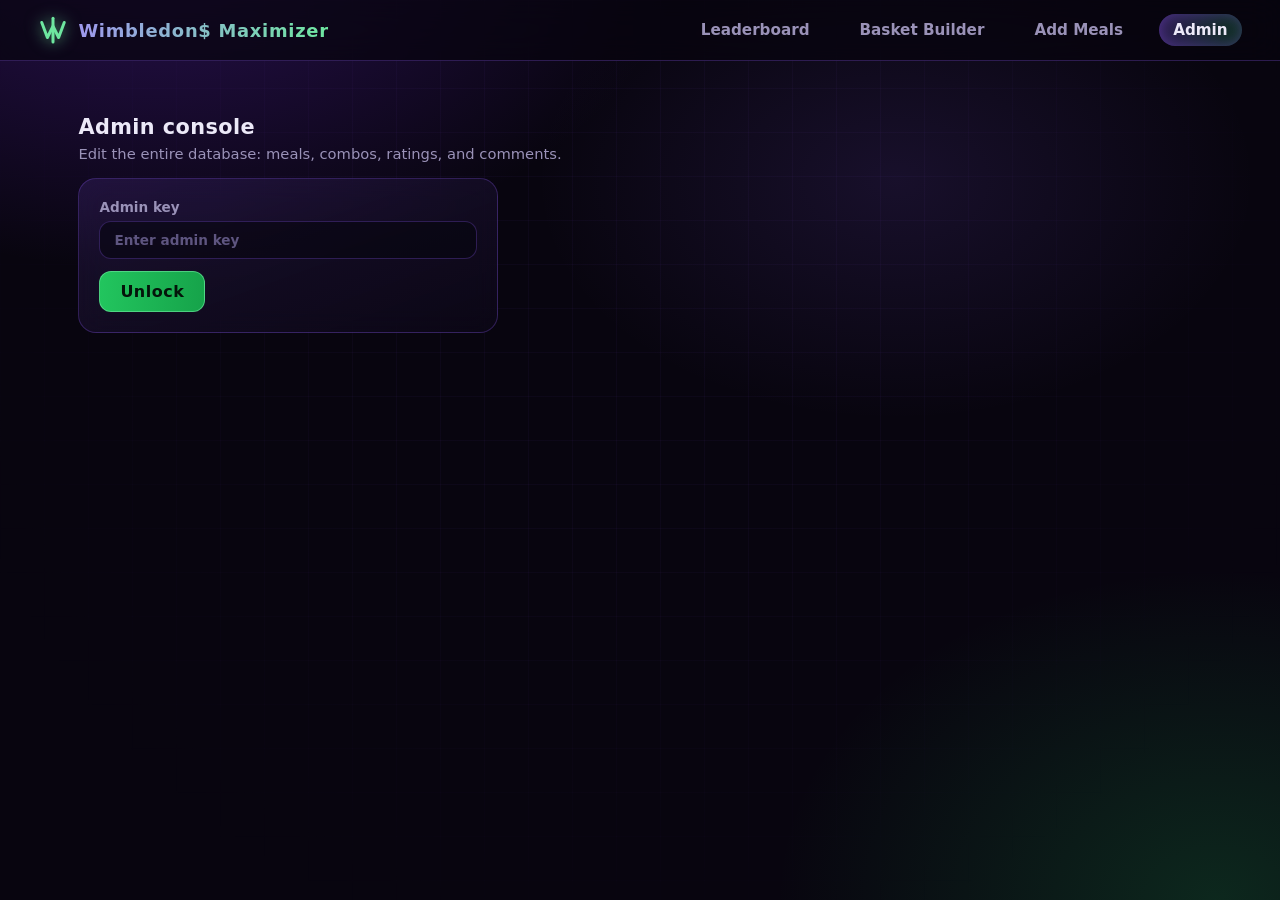
==== static/admin.html @ efd543d8 "feat: v0.1.0 — Wimbledon$ Maximizer initial release Locally hosted FastAPI + SQLite app around the W" ====
<!DOCTYPE html>
<html lang="en">
<head>
  <meta charset="utf-8">
  <meta name="viewport" content="width=device-width, initial-scale=1">
  <title>Wimbledon$ Maximizer — Admin</title>
  <link rel="stylesheet" href="/static/style.css">
</head>
<body>
<main>
  <h2 class="section-title">Admin console</h2>
  <p class="section-sub">Edit the entire database: meals, combos, ratings, and comments.</p>

  <div class="panel" id="login-panel" style="max-width:420px">
    <label class="f">Admin key
      <input type="password" id="admin-key" placeholder="Enter admin key">
    </label>
    <button class="btn btn-green" id="login-btn" style="margin-top:12px">Unlock</button>
  </div>

  <div id="console" style="display:none">
    <div class="tabs">
      <button data-tab="meals" class="active">Meals</button>
      <button data-tab="combos">Combos</button>
      <button data-tab="comments">Comments</button>
    </div>
    <div class="panel table-scroll" id="tab-content"></div>
  </div>
</main>

<script type="module">
import { renderNav, api, esc, fmtW, toast } from "/static/wim.js";
renderNav("/admin");

let KEY = sessionStorage.getItem("wim_admin_key") || "";
let tab = "meals";
const content = document.getElementById("tab-content");

async function unlock(key) {
  await api("GET", "/api/admin/verify", undefined, key);
  KEY = key;
  sessionStorage.setItem("wim_admin_key", key);
  document.getElementById("login-panel").style.display = "none";
  document.getElementById("console").style.display = "block";
  loadTab();
}

document.getElementById("login-btn").onclick = async () => {
  try { await unlock(document.getElementById("admin-key").value); }
  catch { toast("Invalid admin key", true); }
};
document.getElementById("admin-key").addEventListener("keydown", e => {
  if (e.key === "Enter") document.getElementById("login-btn").click();
});

document.querySelector(".tabs").addEventListener("click", e => {
  const btn = e.target.closest("button[data-tab]");
  if (!btn) return;
  tab = btn.dataset.tab;
  document.querySelectorAll(".tabs button").forEach(b => b.classList.toggle("active", b === btn));
  loadTab();
});

async function loadTab() {
  if (tab === "meals") {
    const meals = await api("GET", "/api/meals");
    content.innerHTML = `<table class="admin">
      <tr><th>ID</th><th>Emoji</th><th>Name</th><th>Price (Wimbledons)</th><th>Added by</th><th></th></tr>
      ${meals.map(m => `<tr data-id="${m.id}">
        <td>${m.id}</td>
        <td class="narrow"><input value="${esc(m.emoji)}" data-f="emoji" style="font-size:1.2rem"></td>
        <td><input value="${esc(m.name)}" data-f="name"></td>
        <td class="narrow"><input type="number" step="0.5" value="${fmtW(m.price_cents)}" data-f="price"></td>
        <td>${esc(m.created_by || "")}</td>
        <td style="white-space:nowrap">
          <button class="btn btn-sm" data-act="save-meal">Save</button>
          <button class="btn btn-sm btn-danger" data-act="del-meal">Delete</button>
        </td></tr>`).join("")}
    </table>`;
  } else if (tab === "combos") {
    const combos = await api("GET", "/api/combos");
    content.innerHTML = `<table class="admin">
      <tr><th>ID</th><th>Name</th><th>Author</th><th>Items</th><th>Rating</th><th></th></tr>
      ${combos.map(c => `<tr data-id="${c.id}">
        <td>${c.id}</td>
        <td><input value="${esc(c.name)}" data-f="name"></td>
        <td><input value="${esc(c.author)}" data-f="author"></td>
        <td>${c.items.map(i => `${esc(i.emoji)}${i.qty > 1 ? "&times;" + i.qty : ""}`).join(" ")}</td>
        <td>${c.rating_avg ? c.rating_avg.toFixed(1) : "–"} (${c.rating_count})</td>
        <td style="white-space:nowrap">
          <button class="btn btn-sm" data-act="save-combo">Save</button>
          <button class="btn btn-sm" data-act="clear-ratings">Reset ratings</button>
          <button class="btn btn-sm btn-danger" data-act="del-combo">Delete</button>
        </td></tr>`).join("")}
    </table>`;
  } else {
    const comments = await api("GET", "/api/admin/comments", undefined, KEY);
    content.innerHTML = comments.length ? `<table class="admin">
      <tr><th>ID</th><th>Combo</th><th>Author</th><th>Text</th><th>When</th><th></th></tr>
      ${comments.map(c => `<tr data-id="${c.id}">
        <td>${c.id}</td><td>${esc(c.combo_name)}</td><td>${esc(c.author)}</td>
        <td>${esc(c.text)}</td><td>${esc(c.created_at)}</td>
        <td><button class="btn btn-sm btn-danger" data-act="del-comment">Delete</button></td>
      </tr>`).join("")}
    </table>` : `<span class="empty-hint">No comments in the database.</span>`;
  }
}

content.addEventListener("click", async e => {
  const btn = e.target.closest("button[data-act]");
  if (!btn) return;
  const row = btn.closest("tr");
  const id = Number(row.dataset.id);
  const val = f => row.querySelector(`[data-f="${f}"]`).value;
  try {
    switch (btn.dataset.act) {
      case "save-meal":
        await api("PUT", `/api/admin/meals/${id}`,
          { name: val("name"), emoji: val("emoji"), price: Number(val("price")) }, KEY);
        toast("Meal saved"); break;
      case "del-meal":
        if (!confirm("Delete this meal? Existing combos keep their snapshot of it.")) return;
        await api("DELETE", `/api/admin/meals/${id}`, undefined, KEY);
        toast("Meal deleted"); loadTab(); break;
      case "save-combo":
        await api("PUT", `/api/admin/combos/${id}`,
          { name: val("name"), author: val("author") }, KEY);
        toast("Combo saved"); break;
      case "clear-ratings":
        if (!confirm("Reset all ratings for this combo?")) return;
        await api("DELETE", `/api/admin/ratings/${id}`, undefined, KEY);
        toast("Ratings reset"); loadTab(); break;
      case "del-combo":
        if (!confirm("Delete this combo with its ratings and comments?")) return;
        await api("DELETE", `/api/admin/combos/${id}`, undefined, KEY);
        toast("Combo deleted"); loadTab(); break;
      case "del-comment":
        await api("DELETE", `/api/admin/comments/${id}`, undefined, KEY);
        toast("Comment deleted"); loadTab(); break;
    }
  } catch (err) { toast(err.message, true); }
});

if (KEY) unlock(KEY).catch(() => { KEY = ""; sessionStorage.removeItem("wim_admin_key"); });
</script>
</body>
</html>
---- static/style.css ----
/* Wimbledon$ Maximizer — design tokens + components (purple/green futuristic) */

:root {
  --bg: #08050f;
  --bg-2: #0d0819;
  --purple: #8b5cf6;
  --purple-bright: #a78bfa;
  --purple-deep: #6d28d9;
  --green: #22c55e;
  --green-neon: #6ee7a0;
  --red: #f87171;
  --text: #ece9f8;
  --muted: #9a92b8;
  --glass: rgba(139, 92, 246, 0.07);
  --glass-border: rgba(139, 92, 246, 0.28);
  --glass-strong: rgba(139, 92, 246, 0.14);
  --radius: 18px;
  --font: "Segoe UI", system-ui, -apple-system, sans-serif;
}

* { box-sizing: border-box; }

html, body { margin: 0; min-height: 100vh; }

body {
  font-family: var(--font);
  color: var(--text);
  background:
    radial-gradient(900px 600px at 12% -10%, rgba(109, 40, 217, 0.35), transparent 60%),
    radial-gradient(800px 600px at 95% 100%, rgba(34, 197, 94, 0.18), transparent 55%),
    radial-gradient(600px 400px at 70% 20%, rgba(139, 92, 246, 0.12), transparent 60%),
    var(--bg);
  background-attachment: fixed;
}

/* faint grid overlay */
body::before {
  content: "";
  position: fixed;
  inset: 0;
  pointer-events: none;
  background:
    linear-gradient(rgba(139, 92, 246, 0.045) 1px, transparent 1px),
    linear-gradient(90deg, rgba(139, 92, 246, 0.045) 1px, transparent 1px);
  background-size: 44px 44px;
  mask-image: radial-gradient(ellipse at 50% 30%, black 30%, transparent 80%);
  -webkit-mask-image: radial-gradient(ellipse at 50% 30%, black 30%, transparent 80%);
}

main { max-width: 1200px; margin: 0 auto; padding: 24px clamp(14px, 3vw, 40px) 80px; position: relative; }

/* ---------- nav ---------- */

nav.wim-nav {
  position: sticky; top: 0; z-index: 50;
  display: flex; align-items: center; gap: 22px;
  padding: 14px clamp(14px, 3vw, 40px);
  background: rgba(8, 5, 15, 0.72);
  backdrop-filter: blur(16px);
  -webkit-backdrop-filter: blur(16px);
  border-bottom: 1px solid var(--glass-border);
}

.logo {
  display: flex; align-items: center; gap: 10px;
  font-weight: 800; font-size: 1.12rem; letter-spacing: 0.04em;
  text-decoration: none;
  background: linear-gradient(92deg, var(--purple-bright), var(--green-neon));
  -webkit-background-clip: text; background-clip: text; color: transparent;
  white-space: nowrap;
}

.logo .wim-glyph { width: 30px; height: 30px; color: var(--green-neon); filter: drop-shadow(0 0 8px rgba(110, 231, 160, 0.7)); }

nav.wim-nav a.navlink {
  color: var(--muted); text-decoration: none; font-weight: 600; font-size: 0.95rem;
  padding: 7px 14px; border-radius: 999px; transition: all 0.18s;
}
nav.wim-nav a.navlink:hover { color: var(--text); background: var(--glass-strong); }
nav.wim-nav a.navlink.active {
  color: var(--text);
  background: linear-gradient(92deg, rgba(139, 92, 246, 0.3), rgba(34, 197, 94, 0.22));
  box-shadow: 0 0 14px rgba(139, 92, 246, 0.35) inset;
}
nav.wim-nav .spacer { flex: 1; }

/* ---------- currency glyph ---------- */

.wim { display: inline-flex; align-items: center; gap: 3px; font-variant-numeric: tabular-nums; font-weight: 700; }
.wim .wim-glyph { width: 0.95em; height: 0.95em; }

/* ---------- hero ---------- */

.hero { text-align: center; padding: 44px 0 30px; }
.hero h1 {
  margin: 0 0 10px; font-size: clamp(2rem, 5vw, 3.4rem); letter-spacing: 0.02em;
  background: linear-gradient(94deg, #c4b5fd 10%, var(--purple-bright) 40%, var(--green-neon) 90%);
  -webkit-background-clip: text; background-clip: text; color: transparent;
  filter: drop-shadow(0 0 24px rgba(139, 92, 246, 0.4));
}
.hero p { color: var(--muted); font-size: 1.08rem; margin: 0 auto; max-width: 640px; }
.hero .wim-glyph { width: 1em; height: 1em; vertical-align: -0.12em; color: var(--green-neon); }

/* ---------- cards ---------- */

.combo-grid {
  display: grid; grid-template-columns: repeat(auto-fill, minmax(310px, 1fr));
  gap: 26px; margin-top: 26px;
}

.card {
  background: linear-gradient(160deg, var(--glass-strong), rgba(13, 8, 25, 0.6));
  border: 1px solid var(--glass-border);
  border-radius: var(--radius);
  padding: 20px 20px 16px;
  backdrop-filter: blur(14px);
  -webkit-backdrop-filter: blur(14px);
  box-shadow: 0 12px 40px rgba(0, 0, 0, 0.45), 0 0 0 1px rgba(255, 255, 255, 0.02) inset;
  animation: floaty 6s ease-in-out infinite;
  transition: border-color 0.2s, box-shadow 0.2s;
}
.card:hover {
  border-color: rgba(110, 231, 160, 0.5);
  box-shadow: 0 16px 48px rgba(0, 0, 0, 0.5), 0 0 26px rgba(110, 231, 160, 0.12);
  animation-play-state: paused;
}

@keyframes floaty {
  0%, 100% { transform: translateY(0) rotate(-0.3deg); }
  50%      { transform: translateY(-10px) rotate(0.3deg); }
}

.card h3 { margin: 0; font-size: 1.18rem; letter-spacing: 0.01em; }
.card .byline { color: var(--muted); font-size: 0.85rem; margin: 3px 0 12px; }

.card .items { display: flex; flex-direction: column; gap: 6px; margin-bottom: 12px; }
.card .item-row { display: flex; align-items: center; gap: 8px; font-size: 0.95rem; }
.card .item-row .emoji { font-size: 1.25rem; }
.card .item-row .iname { flex: 1; }
.card .item-row .iprice { color: var(--muted); font-size: 0.85rem; }

.badge-total {
  display: inline-flex; align-items: center; gap: 5px;
  padding: 5px 13px; border-radius: 999px; font-weight: 800; font-size: 0.95rem;
  background: linear-gradient(92deg, rgba(34, 197, 94, 0.25), rgba(110, 231, 160, 0.12));
  border: 1px solid rgba(110, 231, 160, 0.45);
  color: var(--green-neon);
  box-shadow: 0 0 14px rgba(34, 197, 94, 0.25);
}

.card-foot { display: flex; align-items: center; justify-content: space-between; gap: 10px; border-top: 1px solid rgba(139, 92, 246, 0.15); padding-top: 12px; margin-top: 4px; }

/* ---------- stars ---------- */

.stars { display: inline-flex; gap: 2px; cursor: pointer; user-select: none; }
.stars span { font-size: 1.15rem; color: #3f3658; transition: color 0.12s, transform 0.12s; }
.stars span.on { color: var(--green-neon); text-shadow: 0 0 10px rgba(110, 231, 160, 0.7); }
.stars:not(.locked) span:hover { transform: scale(1.25); }
.stars.locked { cursor: default; }
.rating-meta { color: var(--muted); font-size: 0.8rem; margin-left: 6px; }

/* ---------- buttons / inputs ---------- */

.btn {
  font: inherit; font-weight: 700; letter-spacing: 0.03em;
  color: var(--text); background: var(--glass-strong);
  border: 1px solid var(--glass-border); border-radius: 12px;
  padding: 10px 20px; cursor: pointer; transition: all 0.18s;
}
.btn:hover { background: rgba(139, 92, 246, 0.28); box-shadow: 0 0 16px rgba(139, 92, 246, 0.35); }
.btn:disabled { opacity: 0.4; cursor: not-allowed; box-shadow: none; }

.btn-green {
  background: linear-gradient(92deg, var(--green), #16a34a);
  border-color: rgba(110, 231, 160, 0.6); color: #04140a;
}
.btn-green:hover:not(:disabled) { box-shadow: 0 0 22px rgba(34, 197, 94, 0.5); background: linear-gradient(92deg, var(--green-neon), var(--green)); }

.btn-danger { border-color: rgba(248, 113, 113, 0.5); color: var(--red); background: rgba(248, 113, 113, 0.08); }
.btn-danger:hover { background: rgba(248, 113, 113, 0.2); box-shadow: 0 0 14px rgba(248, 113, 113, 0.3); }

.btn-sm { padding: 5px 12px; font-size: 0.82rem; border-radius: 9px; }

input, textarea, select {
  font: inherit; color: var(--text);
  background: rgba(8, 5, 15, 0.6);
  border: 1px solid var(--glass-border); border-radius: 12px;
  padding: 10px 14px; outline: none; transition: border-color 0.18s, box-shadow 0.18s;
}
input:focus, textarea:focus { border-color: var(--green-neon); box-shadow: 0 0 12px rgba(110, 231, 160, 0.25); }
input::placeholder, textarea::placeholder { color: #5e5580; }

label.f { display: flex; flex-direction: column; gap: 6px; font-size: 0.85rem; color: var(--muted); font-weight: 600; }

/* ---------- comments ---------- */

.comments { border-top: 1px dashed rgba(139, 92, 246, 0.25); margin-top: 12px; padding-top: 12px; display: none; }
.comments.open { display: block; }
.comment { padding: 8px 12px; border-radius: 10px; background: rgba(8, 5, 15, 0.5); margin-bottom: 8px; font-size: 0.9rem; }
.comment .cauthor { color: var(--purple-bright); font-weight: 700; margin-right: 6px; }
.comment-form { display: flex; gap: 8px; margin-top: 10px; }
.comment-form input { flex: 1; padding: 8px 12px; }

/* ---------- builder arena ---------- */

.arena {
  position: relative; height: 560px; border-radius: 24px; overflow: hidden;
  background: linear-gradient(160deg, rgba(13, 8, 25, 0.7), rgba(8, 5, 15, 0.5));
  border: 1px solid var(--glass-border);
  touch-action: none;
}

.basket {
  position: absolute; left: 50%; top: 50%; transform: translate(-50%, -50%);
  width: 190px; height: 190px; border-radius: 50%;
  display: flex; flex-direction: column; align-items: center; justify-content: center;
  font-size: 4rem; user-select: none;
  background: radial-gradient(circle, rgba(139, 92, 246, 0.18), rgba(34, 197, 94, 0.07) 70%, transparent);
  border: 2px dashed rgba(139, 92, 246, 0.55);
  transition: border-color 0.2s, box-shadow 0.2s, background 0.2s;
}
.basket .hint { font-size: 0.72rem; color: var(--muted); letter-spacing: 0.08em; text-transform: uppercase; }
.basket.hot {
  border-color: var(--green-neon);
  box-shadow: 0 0 40px rgba(110, 231, 160, 0.45);
  background: radial-gradient(circle, rgba(34, 197, 94, 0.28), rgba(34, 197, 94, 0.08) 70%, transparent);
}
.basket.pop { animation: pop 0.35s ease; }
@keyframes pop { 0% { transform: translate(-50%, -50%) scale(1); } 40% { transform: translate(-50%, -50%) scale(1.14); } 100% { transform: translate(-50%, -50%) scale(1); } }

.float-chip {
  position: absolute; display: flex; flex-direction: column; align-items: center; gap: 2px;
  padding: 10px 14px; border-radius: 16px; cursor: grab; user-select: none;
  background: linear-gradient(160deg, var(--glass-strong), rgba(13, 8, 25, 0.75));
  border: 1px solid var(--glass-border);
  backdrop-filter: blur(8px); -webkit-backdrop-filter: blur(8px);
  animation: floaty 5s ease-in-out infinite;
  transition: box-shadow 0.15s, border-color 0.15s;
  z-index: 2; touch-action: none;
}
.float-chip:hover { border-color: var(--green-neon); box-shadow: 0 0 18px rgba(110, 231, 160, 0.3); z-index: 5; }
.float-chip.dragging { cursor: grabbing; animation: none; z-index: 20; box-shadow: 0 14px 34px rgba(0, 0, 0, 0.6), 0 0 22px rgba(139, 92, 246, 0.45); }
.float-chip .emoji { font-size: 1.9rem; pointer-events: none; }
.float-chip .cname { font-size: 0.72rem; font-weight: 700; pointer-events: none; white-space: nowrap; }
.float-chip .cprice { font-size: 0.7rem; color: var(--green-neon); pointer-events: none; }

/* ---------- basket panel / meter ---------- */

.panel {
  background: linear-gradient(160deg, var(--glass-strong), rgba(13, 8, 25, 0.6));
  border: 1px solid var(--glass-border); border-radius: var(--radius);
  padding: 20px; backdrop-filter: blur(14px); -webkit-backdrop-filter: blur(14px);
}

.meter-wrap { margin: 14px 0; }
.meter { height: 14px; border-radius: 999px; background: rgba(8, 5, 15, 0.7); border: 1px solid var(--glass-border); overflow: hidden; }
.meter .fill { height: 100%; width: 0%; border-radius: 999px; transition: width 0.25s, background 0.25s; background: linear-gradient(90deg, var(--purple-deep), var(--purple)); }
.meter.exact .fill { background: linear-gradient(90deg, var(--green), var(--green-neon)); box-shadow: 0 0 16px rgba(110, 231, 160, 0.6); }
.meter.over .fill { background: linear-gradient(90deg, #dc2626, var(--red)); }
.meter-label { display: flex; justify-content: space-between; font-size: 0.85rem; color: var(--muted); margin-top: 6px; font-weight: 600; }
.meter-label .total-now { font-size: 1.05rem; }
.meter-label .exact-txt { color: var(--green-neon); text-shadow: 0 0 10px rgba(110, 231, 160, 0.6); }
.meter-label .over-txt { color: var(--red); }

.basket-list { display: flex; flex-direction: column; gap: 8px; margin: 12px 0; min-height: 40px; }
.basket-row { display: flex; align-items: center; gap: 10px; padding: 8px 12px; border-radius: 12px; background: rgba(8, 5, 15, 0.5); border: 1px solid rgba(139, 92, 246, 0.15); }
.basket-row .emoji { font-size: 1.4rem; }
.basket-row .bname { flex: 1; font-size: 0.92rem; font-weight: 600; }
.basket-row .qty-controls { display: flex; align-items: center; gap: 7px; }
.basket-row button.qbtn {
  width: 24px; height: 24px; border-radius: 8px; border: 1px solid var(--glass-border);
  background: var(--glass-strong); color: var(--text); cursor: pointer; font-weight: 800; line-height: 1;
}
.basket-row button.qbtn:hover { border-color: var(--green-neon); }
.empty-hint { color: var(--muted); font-size: 0.9rem; font-style: italic; }

/* ---------- meals page ---------- */

.emoji-grid { display: grid; grid-template-columns: repeat(auto-fill, minmax(46px, 1fr)); gap: 6px; margin-top: 8px; }
.emoji-grid button {
  font-size: 1.5rem; padding: 7px 0; border-radius: 12px; cursor: pointer;
  background: rgba(8, 5, 15, 0.5); border: 1px solid transparent; transition: all 0.12s;
}
.emoji-grid button:hover { border-color: var(--glass-border); transform: scale(1.12); }
.emoji-grid button.sel { border-color: var(--green-neon); background: rgba(34, 197, 94, 0.15); box-shadow: 0 0 12px rgba(110, 231, 160, 0.3); }

.meal-chips { display: flex; flex-wrap: wrap; gap: 10px; margin-top: 16px; }
.meal-chip {
  display: inline-flex; align-items: center; gap: 8px; padding: 8px 14px;
  border-radius: 999px; background: var(--glass); border: 1px solid var(--glass-border); font-size: 0.92rem;
}
.meal-chip .emoji { font-size: 1.2rem; }
.meal-chip .price { color: var(--green-neon); font-weight: 700; }

/* ---------- admin ---------- */

table.admin { width: 100%; border-collapse: collapse; font-size: 0.9rem; }
table.admin th { text-align: left; color: var(--muted); font-size: 0.78rem; text-transform: uppercase; letter-spacing: 0.07em; padding: 8px 10px; border-bottom: 1px solid var(--glass-border); }
table.admin td { padding: 8px 10px; border-bottom: 1px solid rgba(139, 92, 246, 0.12); vertical-align: middle; }
table.admin input { padding: 6px 10px; border-radius: 9px; width: 100%; }
table.admin td.narrow input { width: 72px; }
.table-scroll { overflow-x: auto; }

.tabs { display: flex; gap: 8px; margin: 18px 0; }
.tabs button {
  font: inherit; font-weight: 700; padding: 8px 18px; border-radius: 999px; cursor: pointer;
  background: transparent; border: 1px solid var(--glass-border); color: var(--muted);
}
.tabs button.active { color: var(--text); background: linear-gradient(92deg, rgba(139, 92, 246, 0.3), rgba(34, 197, 94, 0.22)); }

/* ---------- misc ---------- */

.toast {
  position: fixed; bottom: 26px; left: 50%; transform: translateX(-50%) translateY(20px);
  padding: 12px 24px; border-radius: 14px; font-weight: 700; z-index: 100;
  background: linear-gradient(92deg, rgba(34, 197, 94, 0.9), rgba(22, 163, 74, 0.9));
  color: #04140a; box-shadow: 0 10px 40px rgba(0, 0, 0, 0.5);
  opacity: 0; pointer-events: none; transition: opacity 0.25s, transform 0.25s;
}
.toast.show { opacity: 1; transform: translateX(-50%) translateY(0); }
.toast.err { background: linear-gradient(92deg, rgba(220, 38, 38, 0.92), rgba(248, 113, 113, 0.92)); color: #fff; }

.section-title { font-size: 1.3rem; margin: 30px 0 6px; letter-spacing: 0.02em; }
.section-sub { color: var(--muted); margin: 0 0 16px; font-size: 0.92rem; }

.sort-toggle { display: flex; gap: 8px; justify-content: center; margin-top: 18px; }

@media (max-width: 860px) {
  .builder-layout { grid-template-columns: 1fr !important; }
  .arena { height: 440px; }
  nav.wim-nav { gap: 8px; overflow-x: auto; }
}
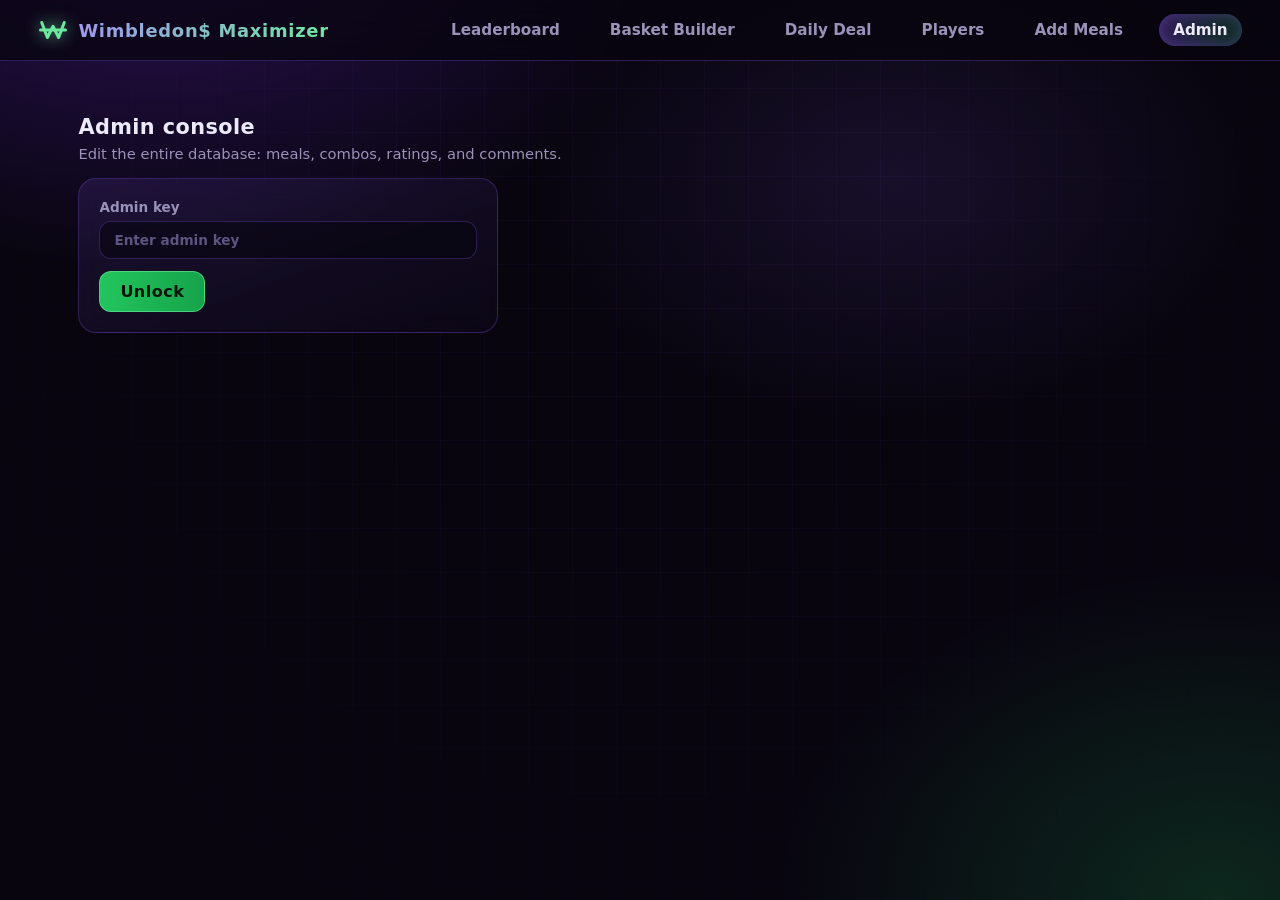
==== commit 881f8a15: "feat: v0.2.0 + v0.3.0 — fairness, live updates, player leaderboard, identity lock-down v0.2.0: serve" ====
--- a/static/admin.html
+++ b/static/admin.html
@@ -4,6 +4,7 @@
   <meta charset="utf-8">
   <meta name="viewport" content="width=device-width, initial-scale=1">
   <title>Wimbledon$ Maximizer — Admin</title>
+  <link rel="icon" href="/static/favicon.svg" type="image/svg+xml">
   <link rel="stylesheet" href="/static/style.css">
 </head>
 <body>
@@ -22,6 +23,7 @@
     <div class="tabs">
       <button data-tab="meals" class="active">Meals</button>
       <button data-tab="combos">Combos</button>
+      <button data-tab="deals">Daily Deals</button>
       <button data-tab="comments">Comments</button>
     </div>
     <div class="panel table-scroll" id="tab-content"></div>
@@ -60,6 +62,47 @@
   document.querySelectorAll(".tabs button").forEach(b => b.classList.toggle("active", b === btn));
   loadTab();
 });
+
+const TARGET = 3000;
+
+function itemRow(emoji = "", name = "", priceCents = 0, qty = 1) {
+  return `<div class="ie-row">
+    <input class="ie-emoji" data-f="emoji" value="${esc(emoji)}" maxlength="8" placeholder="🍽">
+    <input class="ie-name" data-f="meal_name" value="${esc(name)}" maxlength="60" placeholder="Item name">
+    <input class="ie-price" data-f="price" type="number" step="0.5" min="0.5" value="${fmtW(priceCents)}" title="Price in Wimbledons">
+    <input class="ie-qty" data-f="qty" type="number" min="1" max="20" value="${qty}" title="Quantity">
+    <button class="btn btn-sm btn-danger" data-act="rm-item" title="Remove">&times;</button>
+  </div>`;
+}
+
+function itemEditor(items) {
+  return `<div class="item-editor">
+    <div class="ie-rows">${items.map(i => itemRow(i.emoji, i.meal_name, i.price_cents, i.qty)).join("")}</div>
+    <div class="ie-foot">
+      <button class="btn btn-sm" data-act="add-item">+ Add item</button>
+      <span class="ie-total"></span>
+      <button class="btn btn-sm btn-green" data-act="save-items" disabled>Save items</button>
+    </div>
+  </div>`;
+}
+
+// Collect {price_cents, qty} and update the live total + save button for one editor.
+function recomputeEditor(editor) {
+  let total = 0;
+  editor.querySelectorAll(".ie-row").forEach(row => {
+    const price = Math.round(Number(row.querySelector(".ie-price").value) * 100) || 0;
+    const qty = Number(row.querySelector(".ie-qty").value) || 0;
+    total += price * qty;
+  });
+  const label = editor.querySelector(".ie-total");
+  const off = total - TARGET;
+  label.textContent = off === 0
+    ? `${fmtW(total)} — exactly 30 Wimbledons`
+    : `${fmtW(total)} Wimbledons (${off > 0 ? "+" : ""}${fmtW(off)})`;
+  label.classList.toggle("ok", off === 0);
+  editor.querySelector('[data-act="save-items"]').disabled = off !== 0;
+  return total;
+}
 
 async function loadTab() {
   if (tab === "meals") {
@@ -89,10 +132,25 @@
         <td>${c.rating_avg ? c.rating_avg.toFixed(1) : "–"} (${c.rating_count})</td>
         <td style="white-space:nowrap">
           <button class="btn btn-sm" data-act="save-combo">Save</button>
+          <button class="btn btn-sm" data-act="edit-items">Items</button>
           <button class="btn btn-sm" data-act="clear-ratings">Reset ratings</button>
           <button class="btn btn-sm btn-danger" data-act="del-combo">Delete</button>
-        </td></tr>`).join("")}
+        </td></tr>
+        <tr class="combo-editor" data-editor="${c.id}" style="display:none">
+          <td colspan="6">${itemEditor(c.items)}</td>
+        </tr>`).join("")}
     </table>`;
+  } else if (tab === "deals") {
+    const deals = await api("GET", "/api/admin/deals", undefined, KEY);
+    content.innerHTML = deals.length ? `<table class="admin">
+      <tr><th>ID</th><th>Player</th><th>Date</th><th>Total</th><th>Distance</th><th></th></tr>
+      ${deals.map(d => `<tr data-id="${d.id}">
+        <td>${d.id}</td><td>${esc(d.name)}</td><td>${esc(d.deal_date)}</td>
+        <td>${fmtW(d.total_cents)}</td>
+        <td>${d.distance_cents === 0 ? "exact!" : fmtW(d.distance_cents)}</td>
+        <td><button class="btn btn-sm btn-danger" data-act="del-deal">Delete</button></td>
+      </tr>`).join("")}
+    </table>` : `<span class="empty-hint">No daily deals logged yet.</span>`;
   } else {
     const comments = await api("GET", "/api/admin/comments", undefined, KEY);
     content.innerHTML = comments.length ? `<table class="admin">
@@ -106,14 +164,49 @@
   }
 }
 
+// live total as prices/quantities are typed in an open item editor
+content.addEventListener("input", e => {
+  const editor = e.target.closest(".item-editor");
+  if (editor) recomputeEditor(editor);
+});
+
 content.addEventListener("click", async e => {
   const btn = e.target.closest("button[data-act]");
   if (!btn) return;
+  const act = btn.dataset.act;
+
+  // combo item-editor actions live inside the .combo-editor row
+  if (act === "add-item" || act === "rm-item" || act === "save-items") {
+    e.preventDefault();
+    const editorRow = btn.closest("tr.combo-editor");
+    const cid = Number(editorRow.dataset.editor);
+    const editor = editorRow.querySelector(".item-editor");
+    if (act === "add-item") {
+      editor.querySelector(".ie-rows").insertAdjacentHTML("beforeend", itemRow());
+      recomputeEditor(editor);
+    } else if (act === "rm-item") {
+      btn.closest(".ie-row").remove();
+      recomputeEditor(editor);
+    } else {
+      const items = [...editor.querySelectorAll(".ie-row")].map(r => ({
+        emoji: r.querySelector(".ie-emoji").value.trim(),
+        meal_name: r.querySelector(".ie-name").value.trim(),
+        price_cents: Math.round(Number(r.querySelector(".ie-price").value) * 100),
+        qty: Number(r.querySelector(".ie-qty").value),
+      }));
+      try {
+        await api("PUT", `/api/admin/combos/${cid}/items`, { items }, KEY);
+        toast("Combo items saved"); loadTab();
+      } catch (err) { toast(err.message, true); }
+    }
+    return;
+  }
+
   const row = btn.closest("tr");
   const id = Number(row.dataset.id);
   const val = f => row.querySelector(`[data-f="${f}"]`).value;
   try {
-    switch (btn.dataset.act) {
+    switch (act) {
       case "save-meal":
         await api("PUT", `/api/admin/meals/${id}`,
           { name: val("name"), emoji: val("emoji"), price: Number(val("price")) }, KEY);
@@ -126,6 +219,13 @@
         await api("PUT", `/api/admin/combos/${id}`,
           { name: val("name"), author: val("author") }, KEY);
         toast("Combo saved"); break;
+      case "edit-items": {
+        const editorRow = content.querySelector(`tr.combo-editor[data-editor="${id}"]`);
+        const show = editorRow.style.display === "none";
+        editorRow.style.display = show ? "table-row" : "none";
+        if (show) recomputeEditor(editorRow.querySelector(".item-editor"));
+        break;
+      }
       case "clear-ratings":
         if (!confirm("Reset all ratings for this combo?")) return;
         await api("DELETE", `/api/admin/ratings/${id}`, undefined, KEY);
@@ -137,6 +237,10 @@
       case "del-comment":
         await api("DELETE", `/api/admin/comments/${id}`, undefined, KEY);
         toast("Comment deleted"); loadTab(); break;
+      case "del-deal":
+        if (!confirm("Delete this daily deal entry?")) return;
+        await api("DELETE", `/api/admin/deals/${id}`, undefined, KEY);
+        toast("Deal deleted"); loadTab(); break;
     }
   } catch (err) { toast(err.message, true); }
 });
--- a/static/style.css
+++ b/static/style.css
@@ -109,6 +109,8 @@
 }
 
 .card {
+  position: relative;
+  z-index: 1;
   background: linear-gradient(160deg, var(--glass-strong), rgba(13, 8, 25, 0.6));
   border: 1px solid var(--glass-border);
   border-radius: var(--radius);
@@ -119,10 +121,16 @@
   animation: floaty 6s ease-in-out infinite;
   transition: border-color 0.2s, box-shadow 0.2s;
 }
-.card:hover {
+/* Floating neighbors have no fixed stacking order, so a card being interacted
+   with (hovered, focused, or with its comments open) needs to win the paint
+   order explicitly — otherwise a still-floating card can drift on top of it. */
+.card:hover,
+.card:focus-within,
+.card:has(.comments.open) {
   border-color: rgba(110, 231, 160, 0.5);
   box-shadow: 0 16px 48px rgba(0, 0, 0, 0.5), 0 0 26px rgba(110, 231, 160, 0.12);
   animation-play-state: paused;
+  z-index: 20;
 }
 
 @keyframes floaty {
@@ -158,6 +166,15 @@
 .stars:not(.locked) span:hover { transform: scale(1.25); }
 .stars.locked { cursor: default; }
 .rating-meta { color: var(--muted); font-size: 0.8rem; margin-left: 6px; }
+.rating-meta.mine { color: var(--green-neon); }
+
+/* live-feed change highlight */
+@keyframes glowpulse {
+  0%   { box-shadow: 0 12px 40px rgba(0, 0, 0, 0.45), 0 0 0 1px rgba(110, 231, 160, 0); }
+  30%  { box-shadow: 0 16px 48px rgba(0, 0, 0, 0.5), 0 0 30px rgba(110, 231, 160, 0.55); }
+  100% { box-shadow: 0 12px 40px rgba(0, 0, 0, 0.45), 0 0 0 1px rgba(110, 231, 160, 0); }
+}
+.card.glow { animation: glowpulse 1.6s ease-out; }
 
 /* ---------- buttons / inputs ---------- */
 
@@ -192,12 +209,41 @@
 
 label.f { display: flex; flex-direction: column; gap: 6px; font-size: 0.85rem; color: var(--muted); font-weight: 600; }
 
+.identity-line { font-size: 0.85rem; color: var(--muted); display: flex; align-items: center; gap: 6px; }
+.identity-line b { color: var(--text); }
+.link-btn {
+  font: inherit; font-size: 0.8rem; font-weight: 700; color: var(--green-neon);
+  background: none; border: none; padding: 0; cursor: pointer; text-decoration: underline;
+}
+.link-btn:hover { color: var(--green); }
+
 /* ---------- comments ---------- */
+
+/* top-comment snippet, surfaced on the card without opening the comments panel */
+.top-comment {
+  display: flex; gap: 8px; align-items: flex-start;
+  margin-top: 10px; padding: 8px 12px; border-radius: 10px; font-size: 0.85rem;
+  background: rgba(139, 92, 246, 0.12); border: 1px solid rgba(139, 92, 246, 0.28);
+}
+.top-comment .tc-badge { flex: none; font-size: 0.95rem; }
+.top-comment .tc-body { color: var(--muted); }
+.top-comment .tc-author { color: var(--purple-bright); font-weight: 700; margin-right: 5px; }
 
 .comments { border-top: 1px dashed rgba(139, 92, 246, 0.25); margin-top: 12px; padding-top: 12px; display: none; }
 .comments.open { display: block; }
-.comment { padding: 8px 12px; border-radius: 10px; background: rgba(8, 5, 15, 0.5); margin-bottom: 8px; font-size: 0.9rem; }
+.comment { display: flex; gap: 10px; align-items: flex-start; padding: 8px 12px; border-radius: 10px; background: rgba(8, 5, 15, 0.5); margin-bottom: 8px; font-size: 0.9rem; }
+.comment.top { border: 1px solid rgba(110, 231, 160, 0.4); box-shadow: 0 0 12px rgba(110, 231, 160, 0.15); }
+.comment .ctext { flex: 1; }
 .comment .cauthor { color: var(--purple-bright); font-weight: 700; margin-right: 6px; }
+.comment .cvote {
+  flex: none; display: flex; flex-direction: column; align-items: center; gap: 1px;
+  background: transparent; border: 1px solid var(--glass-border); border-radius: 8px;
+  color: var(--muted); font-size: 0.65rem; padding: 4px 8px; cursor: pointer; line-height: 1.3;
+  transition: all 0.15s;
+}
+.comment .cvote:hover { border-color: var(--green-neon); color: var(--text); }
+.comment .cvote.voted { color: var(--green-neon); border-color: var(--green-neon); background: rgba(34, 197, 94, 0.12); }
+.comment .cvote-n { font-weight: 700; font-size: 0.82rem; }
 .comment-form { display: flex; gap: 8px; margin-top: 10px; }
 .comment-form input { flex: 1; padding: 8px 12px; }
 
@@ -228,8 +274,13 @@
 .basket.pop { animation: pop 0.35s ease; }
 @keyframes pop { 0% { transform: translate(-50%, -50%) scale(1); } 40% { transform: translate(-50%, -50%) scale(1.14); } 100% { transform: translate(-50%, -50%) scale(1); } }
 
+/* .chip-wrap owns the absolute position and is moved every frame by the JS
+   wander loop; .float-chip only bobs (CSS animation) so the two motions
+   apply to different elements and never fight over the `transform` property. */
+.chip-wrap { position: absolute; }
+
 .float-chip {
-  position: absolute; display: flex; flex-direction: column; align-items: center; gap: 2px;
+  position: relative; display: flex; flex-direction: column; align-items: center; gap: 2px;
   padding: 10px 14px; border-radius: 16px; cursor: grab; user-select: none;
   background: linear-gradient(160deg, var(--glass-strong), rgba(13, 8, 25, 0.75));
   border: 1px solid var(--glass-border);
@@ -292,6 +343,18 @@
 .meal-chip .emoji { font-size: 1.2rem; }
 .meal-chip .price { color: var(--green-neon); font-weight: 700; }
 
+/* ---------- players / rankings ---------- */
+
+.rank-row {
+  display: flex; align-items: center; gap: 12px; padding: 10px 12px; border-radius: 12px;
+  background: rgba(8, 5, 15, 0.5); border: 1px solid rgba(139, 92, 246, 0.15); margin-bottom: 8px;
+}
+.rank-row.mine { border-color: rgba(110, 231, 160, 0.5); box-shadow: 0 0 14px rgba(110, 231, 160, 0.15); }
+.rank-row .rank-badge { flex: none; width: 32px; text-align: center; font-weight: 800; }
+.rank-row .rank-name { flex: 1; font-weight: 700; }
+.rank-row .rank-total { color: var(--muted); }
+.rank-row .rank-dist { color: var(--green-neon); font-weight: 700; font-size: 0.88rem; min-width: 80px; text-align: right; }
+
 /* ---------- admin ---------- */
 
 table.admin { width: 100%; border-collapse: collapse; font-size: 0.9rem; }
@@ -301,6 +364,20 @@
 table.admin td.narrow input { width: 72px; }
 .table-scroll { overflow-x: auto; }
 
+/* combo item editor (admin) */
+tr.combo-editor > td { background: rgba(8, 5, 15, 0.4); padding: 0 10px 14px; }
+.item-editor { display: flex; flex-direction: column; gap: 8px; padding: 6px 0; }
+.ie-rows { display: flex; flex-direction: column; gap: 6px; }
+.ie-row { display: flex; gap: 8px; align-items: center; }
+.ie-row input { padding: 6px 10px; border-radius: 9px; }
+.ie-row .ie-emoji { width: 54px; font-size: 1.2rem; text-align: center; flex: none; }
+.ie-row .ie-name { flex: 1; min-width: 120px; }
+.ie-row .ie-price, .ie-row .ie-qty { width: 76px; flex: none; }
+.ie-row button { flex: none; }
+.ie-foot { display: flex; align-items: center; gap: 12px; margin-top: 4px; }
+.ie-foot .ie-total { flex: 1; color: var(--muted); font-size: 0.85rem; font-weight: 700; }
+.ie-foot .ie-total.ok { color: var(--green-neon); text-shadow: 0 0 10px rgba(110, 231, 160, 0.5); }
+
 .tabs { display: flex; gap: 8px; margin: 18px 0; }
 .tabs button {
   font: inherit; font-weight: 700; padding: 8px 18px; border-radius: 999px; cursor: pointer;
@@ -320,6 +397,28 @@
 .toast.show { opacity: 1; transform: translateX(-50%) translateY(0); }
 .toast.err { background: linear-gradient(92deg, rgba(220, 38, 38, 0.92), rgba(248, 113, 113, 0.92)); color: #fff; }
 
+/* ---------- modal ---------- */
+
+.modal-overlay {
+  position: fixed; inset: 0; z-index: 200;
+  display: flex; align-items: center; justify-content: center; padding: 20px;
+  background: rgba(4, 2, 10, 0.72); backdrop-filter: blur(6px); -webkit-backdrop-filter: blur(6px);
+  animation: fadein 0.2s ease;
+}
+@keyframes fadein { from { opacity: 0; } to { opacity: 1; } }
+.modal {
+  width: 100%; max-width: 420px; padding: 26px;
+  background: linear-gradient(160deg, var(--glass-strong), rgba(13, 8, 25, 0.92));
+  border: 1px solid var(--glass-border); border-radius: var(--radius);
+  box-shadow: 0 24px 70px rgba(0, 0, 0, 0.6), 0 0 30px rgba(139, 92, 246, 0.2);
+}
+.modal h3 { margin: 0 0 8px; display: flex; align-items: center; gap: 8px; font-size: 1.15rem; }
+.modal h3 .wim-glyph { width: 1.1em; height: 1.1em; color: var(--green-neon); }
+.modal p { color: var(--muted); font-size: 0.9rem; margin: 0 0 16px; }
+.modal form { display: flex; flex-direction: column; gap: 14px; }
+.modal input { width: 100%; }
+.modal-actions { display: flex; justify-content: flex-end; gap: 8px; }
+
 .section-title { font-size: 1.3rem; margin: 30px 0 6px; letter-spacing: 0.02em; }
 .section-sub { color: var(--muted); margin: 0 0 16px; font-size: 0.92rem; }
 
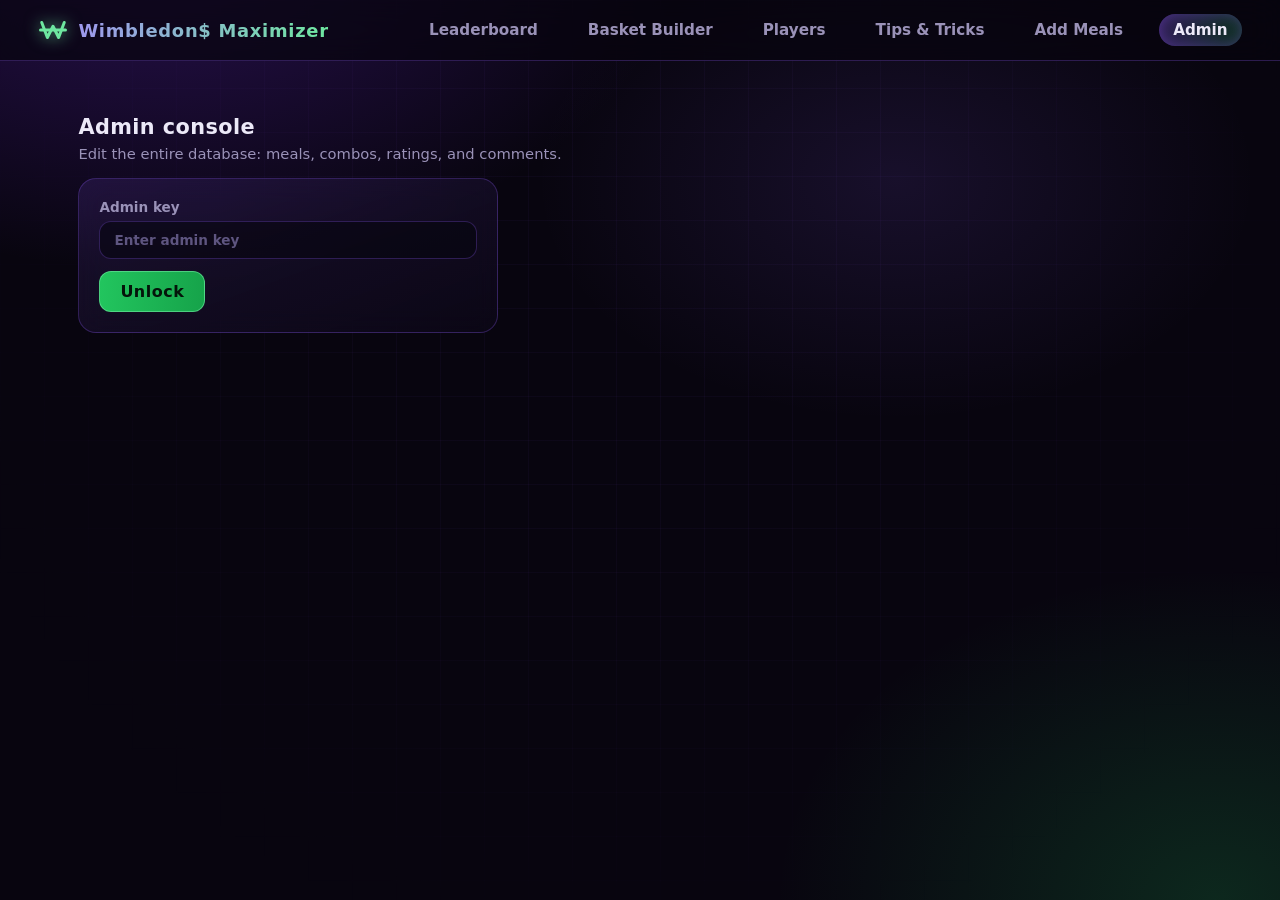
==== commit accdbc62: "feat: v0.3.3 + v0.3.4 — basket usability, tips board, persistent basket, credit sharing v0.3.3 — Bas" ====
--- a/static/admin.html
+++ b/static/admin.html
@@ -25,6 +25,7 @@
       <button data-tab="combos">Combos</button>
       <button data-tab="deals">Daily Deals</button>
       <button data-tab="comments">Comments</button>
+      <button data-tab="tips">Tips</button>
     </div>
     <div class="panel table-scroll" id="tab-content"></div>
   </div>
@@ -69,7 +70,7 @@
   return `<div class="ie-row">
     <input class="ie-emoji" data-f="emoji" value="${esc(emoji)}" maxlength="8" placeholder="🍽">
     <input class="ie-name" data-f="meal_name" value="${esc(name)}" maxlength="60" placeholder="Item name">
-    <input class="ie-price" data-f="price" type="number" step="0.5" min="0.5" value="${fmtW(priceCents)}" title="Price in Wimbledons">
+    <input class="ie-price" data-f="price" type="number" step="0.01" min="0.01" value="${fmtW(priceCents)}" title="Price in Wimbledons">
     <input class="ie-qty" data-f="qty" type="number" min="1" max="20" value="${qty}" title="Quantity">
     <button class="btn btn-sm btn-danger" data-act="rm-item" title="Remove">&times;</button>
   </div>`;
@@ -113,7 +114,7 @@
         <td>${m.id}</td>
         <td class="narrow"><input value="${esc(m.emoji)}" data-f="emoji" style="font-size:1.2rem"></td>
         <td><input value="${esc(m.name)}" data-f="name"></td>
-        <td class="narrow"><input type="number" step="0.5" value="${fmtW(m.price_cents)}" data-f="price"></td>
+        <td class="narrow"><input type="number" step="0.01" value="${fmtW(m.price_cents)}" data-f="price"></td>
         <td>${esc(m.created_by || "")}</td>
         <td style="white-space:nowrap">
           <button class="btn btn-sm" data-act="save-meal">Save</button>
@@ -151,6 +152,16 @@
         <td><button class="btn btn-sm btn-danger" data-act="del-deal">Delete</button></td>
       </tr>`).join("")}
     </table>` : `<span class="empty-hint">No daily deals logged yet.</span>`;
+  } else if (tab === "tips") {
+    const tips = await api("GET", "/api/admin/tips", undefined, KEY);
+    content.innerHTML = tips.length ? `<table class="admin">
+      <tr><th>ID</th><th>Author</th><th>Text</th><th>Votes</th><th>When</th><th></th></tr>
+      ${tips.map(t => `<tr data-id="${t.id}">
+        <td>${t.id}</td><td>${esc(t.author)}</td><td>${esc(t.text)}</td>
+        <td>${t.votes}</td><td>${esc(t.created_at)}</td>
+        <td><button class="btn btn-sm btn-danger" data-act="del-tip">Delete</button></td>
+      </tr>`).join("")}
+    </table>` : `<span class="empty-hint">No tips in the database.</span>`;
   } else {
     const comments = await api("GET", "/api/admin/comments", undefined, KEY);
     content.innerHTML = comments.length ? `<table class="admin">
@@ -241,6 +252,9 @@
         if (!confirm("Delete this daily deal entry?")) return;
         await api("DELETE", `/api/admin/deals/${id}`, undefined, KEY);
         toast("Deal deleted"); loadTab(); break;
+      case "del-tip":
+        await api("DELETE", `/api/admin/tips/${id}`, undefined, KEY);
+        toast("Tip deleted"); loadTab(); break;
     }
   } catch (err) { toast(err.message, true); }
 });
--- a/static/style.css
+++ b/static/style.css
@@ -211,11 +211,6 @@
 
 .identity-line { font-size: 0.85rem; color: var(--muted); display: flex; align-items: center; gap: 6px; }
 .identity-line b { color: var(--text); }
-.link-btn {
-  font: inherit; font-size: 0.8rem; font-weight: 700; color: var(--green-neon);
-  background: none; border: none; padding: 0; cursor: pointer; text-decoration: underline;
-}
-.link-btn:hover { color: var(--green); }
 
 /* ---------- comments ---------- */
 
@@ -256,6 +251,9 @@
   touch-action: none;
 }
 
+/* Back at dead-center: initFloatingBasket() in wim.js treats this box as a
+   wall wandering chips bounce off of, so it no longer needs to be docked off
+   to the side to stay clear of them. */
 .basket {
   position: absolute; left: 50%; top: 50%; transform: translate(-50%, -50%);
   width: 190px; height: 190px; border-radius: 50%;
@@ -342,6 +340,20 @@
 }
 .meal-chip .emoji { font-size: 1.2rem; }
 .meal-chip .price { color: var(--green-neon); font-weight: 700; }
+
+/* ---------- basket-builder suggestions ---------- */
+
+.suggestions { margin-top: 18px; border-top: 1px dashed rgba(139, 92, 246, 0.25); padding-top: 14px; }
+.suggest-label { font-size: 0.78rem; color: var(--muted); text-transform: uppercase; letter-spacing: 0.06em; font-weight: 700; margin-bottom: 8px; }
+.suggest-chips { display: flex; flex-wrap: wrap; gap: 8px; }
+.suggest-chip {
+  font: inherit; display: inline-flex; align-items: center; gap: 6px; padding: 7px 12px;
+  border-radius: 999px; background: var(--glass); border: 1px solid var(--glass-border);
+  font-size: 0.85rem; color: var(--text); cursor: pointer; transition: all 0.15s;
+}
+.suggest-chip:hover { border-color: var(--green-neon); box-shadow: 0 0 12px rgba(110, 231, 160, 0.25); transform: translateY(-1px); }
+.suggest-chip .emoji { font-size: 1.1rem; }
+.suggest-chip.perfect { border-color: var(--green-neon); background: rgba(34, 197, 94, 0.15); box-shadow: 0 0 10px rgba(110, 231, 160, 0.3); }
 
 /* ---------- players / rankings ---------- */
 
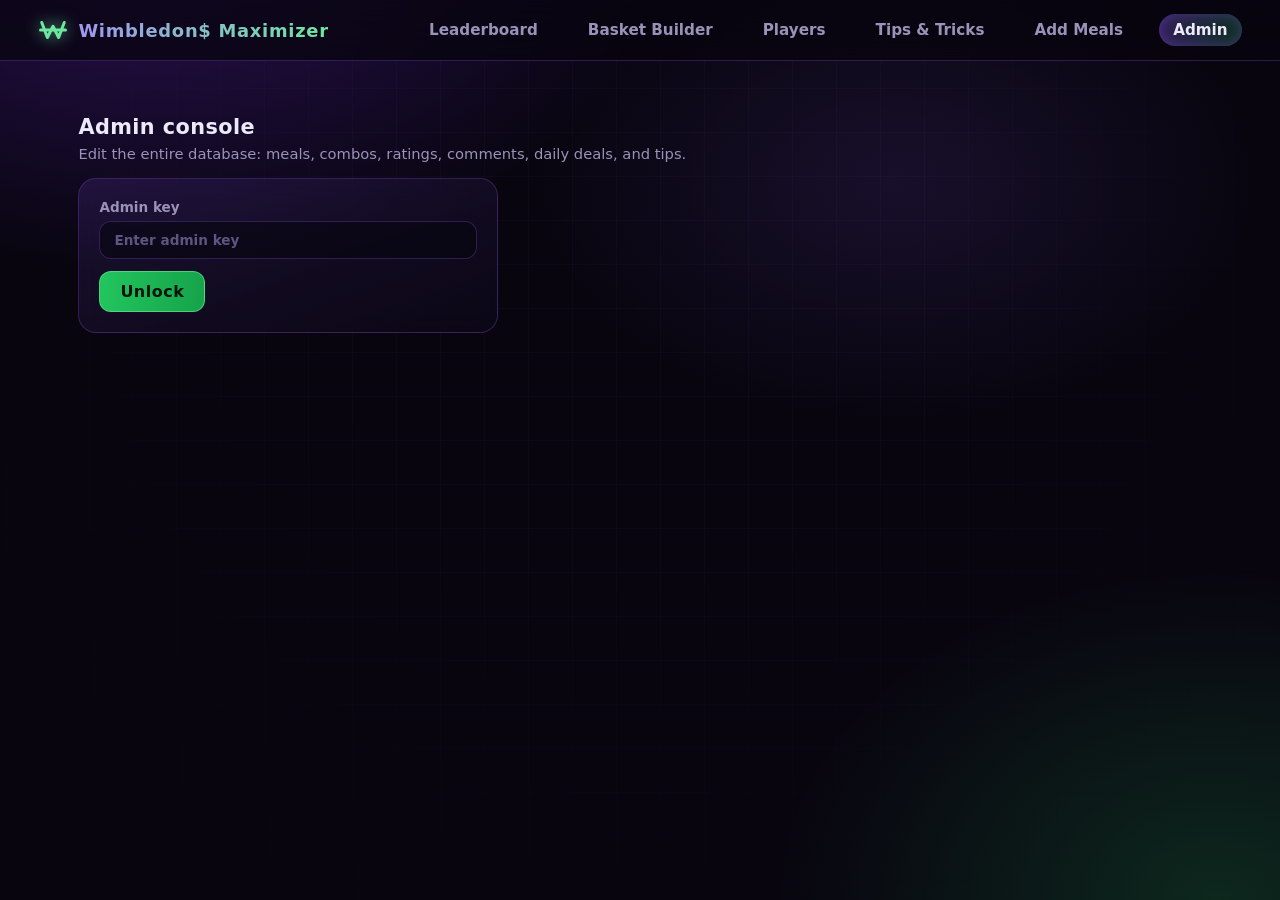
==== commit fe602166: "feat: v0.3.5 + v0.3.6 — tip reactions, admin edit powers, one deal/day, honourable mentions v0.3.5 —" ====
--- a/static/admin.html
+++ b/static/admin.html
@@ -10,7 +10,7 @@
 <body>
 <main>
   <h2 class="section-title">Admin console</h2>
-  <p class="section-sub">Edit the entire database: meals, combos, ratings, and comments.</p>
+  <p class="section-sub">Edit the entire database: meals, combos, ratings, comments, daily deals, and tips.</p>
 
   <div class="panel" id="login-panel" style="max-width:420px">
     <label class="f">Admin key
@@ -123,11 +123,28 @@
     </table>`;
   } else if (tab === "combos") {
     const combos = await api("GET", "/api/combos");
-    content.innerHTML = `<table class="admin">
+    content.innerHTML = `
+      <div style="display:flex;justify-content:space-between;align-items:center;margin-bottom:14px">
+        <span class="section-sub" style="margin:0">Funky admin-only combos flagged "honourable mention" — shown separately on the leaderboard, never counted in the ranking.</span>
+        <button class="btn btn-sm" data-act="toggle-new-combo" style="white-space:nowrap">+ New honourable mention</button>
+      </div>
+      <div class="item-editor" id="new-combo-form" style="display:none;margin-bottom:18px;padding-bottom:14px;border-bottom:1px dashed rgba(139,92,246,0.25)">
+        <div style="display:flex;gap:10px;margin-bottom:10px">
+          <input id="new-combo-name" placeholder="Combo name" style="flex:1">
+          <input id="new-combo-author" placeholder="Author (e.g. Admin)" style="flex:1">
+        </div>
+        <div class="ie-rows">${itemRow()}</div>
+        <div class="ie-foot">
+          <button class="btn btn-sm" data-act="add-item">+ Add item</button>
+          <span class="ie-total"></span>
+          <button class="btn btn-sm btn-green" data-act="save-items" disabled>Create</button>
+        </div>
+      </div>
+      <table class="admin">
       <tr><th>ID</th><th>Name</th><th>Author</th><th>Items</th><th>Rating</th><th></th></tr>
       ${combos.map(c => `<tr data-id="${c.id}">
         <td>${c.id}</td>
-        <td><input value="${esc(c.name)}" data-f="name"></td>
+        <td>${c.honourable ? `<span class="honourable-tag" title="Honourable mention — not part of the ranking">&#127942;</span>` : ""}<input value="${esc(c.name)}" data-f="name"></td>
         <td><input value="${esc(c.author)}" data-f="author"></td>
         <td>${c.items.map(i => `${esc(i.emoji)}${i.qty > 1 ? "&times;" + i.qty : ""}`).join(" ")}</td>
         <td>${c.rating_avg ? c.rating_avg.toFixed(1) : "–"} (${c.rating_count})</td>
@@ -155,11 +172,18 @@
   } else if (tab === "tips") {
     const tips = await api("GET", "/api/admin/tips", undefined, KEY);
     content.innerHTML = tips.length ? `<table class="admin">
-      <tr><th>ID</th><th>Author</th><th>Text</th><th>Votes</th><th>When</th><th></th></tr>
+      <tr><th>ID</th><th>Author</th><th>Text</th><th>Score</th><th>Reactions</th><th>When</th><th></th></tr>
       ${tips.map(t => `<tr data-id="${t.id}">
-        <td>${t.id}</td><td>${esc(t.author)}</td><td>${esc(t.text)}</td>
-        <td>${t.votes}</td><td>${esc(t.created_at)}</td>
-        <td><button class="btn btn-sm btn-danger" data-act="del-tip">Delete</button></td>
+        <td>${t.id}</td>
+        <td><input value="${esc(t.author)}" data-f="author"></td>
+        <td><input value="${esc(t.text)}" data-f="text"></td>
+        <td>${t.score > 0 ? "+" + t.score : t.score}</td>
+        <td>${t.total_reactions}</td>
+        <td>${esc(t.created_at)}</td>
+        <td style="white-space:nowrap">
+          <button class="btn btn-sm" data-act="save-tip">Save</button>
+          <button class="btn btn-sm btn-danger" data-act="del-tip">Delete</button>
+        </td>
       </tr>`).join("")}
     </table>` : `<span class="empty-hint">No tips in the database.</span>`;
   } else {
@@ -167,9 +191,14 @@
     content.innerHTML = comments.length ? `<table class="admin">
       <tr><th>ID</th><th>Combo</th><th>Author</th><th>Text</th><th>When</th><th></th></tr>
       ${comments.map(c => `<tr data-id="${c.id}">
-        <td>${c.id}</td><td>${esc(c.combo_name)}</td><td>${esc(c.author)}</td>
-        <td>${esc(c.text)}</td><td>${esc(c.created_at)}</td>
-        <td><button class="btn btn-sm btn-danger" data-act="del-comment">Delete</button></td>
+        <td>${c.id}</td><td>${esc(c.combo_name)}</td>
+        <td><input value="${esc(c.author)}" data-f="author"></td>
+        <td><input value="${esc(c.text)}" data-f="text"></td>
+        <td>${esc(c.created_at)}</td>
+        <td style="white-space:nowrap">
+          <button class="btn btn-sm" data-act="save-comment">Save</button>
+          <button class="btn btn-sm btn-danger" data-act="del-comment">Delete</button>
+        </td>
       </tr>`).join("")}
     </table>` : `<span class="empty-hint">No comments in the database.</span>`;
   }
@@ -186,12 +215,21 @@
   if (!btn) return;
   const act = btn.dataset.act;
 
-  // combo item-editor actions live inside the .combo-editor row
+  if (act === "toggle-new-combo") {
+    const form = document.getElementById("new-combo-form");
+    const show = form.style.display === "none";
+    form.style.display = show ? "block" : "none";
+    if (show) recomputeEditor(form);
+    return;
+  }
+
+  // combo item-editor actions live either inside a .combo-editor row (editing
+  // an existing combo's items) or the standalone #new-combo-form (creating a
+  // new honourable-mention combo from scratch) — same markup, same handlers.
   if (act === "add-item" || act === "rm-item" || act === "save-items") {
     e.preventDefault();
-    const editorRow = btn.closest("tr.combo-editor");
-    const cid = Number(editorRow.dataset.editor);
-    const editor = editorRow.querySelector(".item-editor");
+    const editor = btn.closest(".item-editor");
+    const editorRow = btn.closest("tr.combo-editor"); // absent when creating a new combo
     if (act === "add-item") {
       editor.querySelector(".ie-rows").insertAdjacentHTML("beforeend", itemRow());
       recomputeEditor(editor);
@@ -206,8 +244,17 @@
         qty: Number(r.querySelector(".ie-qty").value),
       }));
       try {
-        await api("PUT", `/api/admin/combos/${cid}/items`, { items }, KEY);
-        toast("Combo items saved"); loadTab();
+        if (editorRow) {
+          const cid = Number(editorRow.dataset.editor);
+          await api("PUT", `/api/admin/combos/${cid}/items`, { items }, KEY);
+          toast("Combo items saved"); loadTab();
+        } else {
+          const name = document.getElementById("new-combo-name").value.trim();
+          const author = document.getElementById("new-combo-author").value.trim();
+          if (!name || !author) { toast("Name and author are required", true); return; }
+          await api("POST", "/api/admin/combos", { name, author, items }, KEY);
+          toast("Honourable mention created"); loadTab();
+        }
       } catch (err) { toast(err.message, true); }
     }
     return;
@@ -245,6 +292,10 @@
         if (!confirm("Delete this combo with its ratings and comments?")) return;
         await api("DELETE", `/api/admin/combos/${id}`, undefined, KEY);
         toast("Combo deleted"); loadTab(); break;
+      case "save-comment":
+        await api("PUT", `/api/admin/comments/${id}`,
+          { author: val("author"), text: val("text") }, KEY);
+        toast("Comment saved"); break;
       case "del-comment":
         await api("DELETE", `/api/admin/comments/${id}`, undefined, KEY);
         toast("Comment deleted"); loadTab(); break;
@@ -252,6 +303,10 @@
         if (!confirm("Delete this daily deal entry?")) return;
         await api("DELETE", `/api/admin/deals/${id}`, undefined, KEY);
         toast("Deal deleted"); loadTab(); break;
+      case "save-tip":
+        await api("PUT", `/api/admin/tips/${id}`,
+          { author: val("author"), text: val("text") }, KEY);
+        toast("Tip saved"); break;
       case "del-tip":
         await api("DELETE", `/api/admin/tips/${id}`, undefined, KEY);
         toast("Tip deleted"); loadTab(); break;
--- a/static/style.css
+++ b/static/style.css
@@ -156,6 +156,15 @@
   box-shadow: 0 0 14px rgba(34, 197, 94, 0.25);
 }
 
+/* admin-curated for-fun combos, kept visually distinct from real competitive entries */
+.card.honourable { border-color: rgba(139, 92, 246, 0.55); }
+.honourable-badge {
+  display: flex; align-items: center; gap: 5px; font-size: 0.72rem; font-weight: 800;
+  text-transform: uppercase; letter-spacing: 0.05em; color: var(--purple-bright);
+  margin-bottom: 8px;
+}
+.honourable-tag { margin-right: 6px; }
+
 .card-foot { display: flex; align-items: center; justify-content: space-between; gap: 10px; border-top: 1px solid rgba(139, 92, 246, 0.15); padding-top: 12px; margin-top: 4px; }
 
 /* ---------- stars ---------- */
@@ -242,10 +251,22 @@
 .comment-form { display: flex; gap: 8px; margin-top: 10px; }
 .comment-form input { flex: 1; padding: 8px 12px; }
 
+/* multi-reaction bar (Tips & Tricks): up/down + fire/heart/laugh/cry, each an
+   independent toggle — several can be active at once on the same tip */
+.reactions { flex: none; display: flex; flex-wrap: wrap; gap: 4px; max-width: 120px; }
+.react-btn {
+  display: flex; align-items: center; gap: 3px; padding: 3px 7px; border-radius: 8px;
+  background: transparent; border: 1px solid var(--glass-border); color: var(--muted);
+  font-size: 0.72rem; cursor: pointer; line-height: 1.4; transition: all 0.15s;
+}
+.react-btn:hover { border-color: var(--green-neon); color: var(--text); }
+.react-btn.active { color: var(--green-neon); border-color: var(--green-neon); background: rgba(34, 197, 94, 0.12); }
+.react-btn[data-r="down"].active { color: var(--red); border-color: var(--red); background: rgba(248, 113, 113, 0.12); }
+
 /* ---------- builder arena ---------- */
 
 .arena {
-  position: relative; height: 560px; border-radius: 24px; overflow: hidden;
+  position: relative; height: 720px; border-radius: 24px; overflow: hidden;
   background: linear-gradient(160deg, rgba(13, 8, 25, 0.7), rgba(8, 5, 15, 0.5));
   border: 1px solid var(--glass-border);
   touch-action: none;
@@ -344,8 +365,11 @@
 /* ---------- basket-builder suggestions ---------- */
 
 .suggestions { margin-top: 18px; border-top: 1px dashed rgba(139, 92, 246, 0.25); padding-top: 14px; }
-.suggest-label { font-size: 0.78rem; color: var(--muted); text-transform: uppercase; letter-spacing: 0.06em; font-weight: 700; margin-bottom: 8px; }
-.suggest-chips { display: flex; flex-wrap: wrap; gap: 8px; }
+.suggest-header { display: flex; align-items: center; justify-content: space-between; gap: 10px; margin-bottom: 8px; }
+.suggest-label { font-size: 0.78rem; color: var(--muted); text-transform: uppercase; letter-spacing: 0.06em; font-weight: 700; }
+.suggest-search { padding: 5px 12px; font-size: 0.82rem; border-radius: 999px; width: 140px; }
+.suggest-chips { display: flex; flex-wrap: wrap; gap: 8px; align-items: center; }
+.suggest-more { font-size: 0.78rem; color: var(--muted); font-style: italic; }
 .suggest-chip {
   font: inherit; display: inline-flex; align-items: center; gap: 6px; padding: 7px 12px;
   border-radius: 999px; background: var(--glass); border: 1px solid var(--glass-border);
@@ -438,6 +462,6 @@
 
 @media (max-width: 860px) {
   .builder-layout { grid-template-columns: 1fr !important; }
-  .arena { height: 440px; }
+  .arena { height: 480px; }
   nav.wim-nav { gap: 8px; overflow-x: auto; }
 }
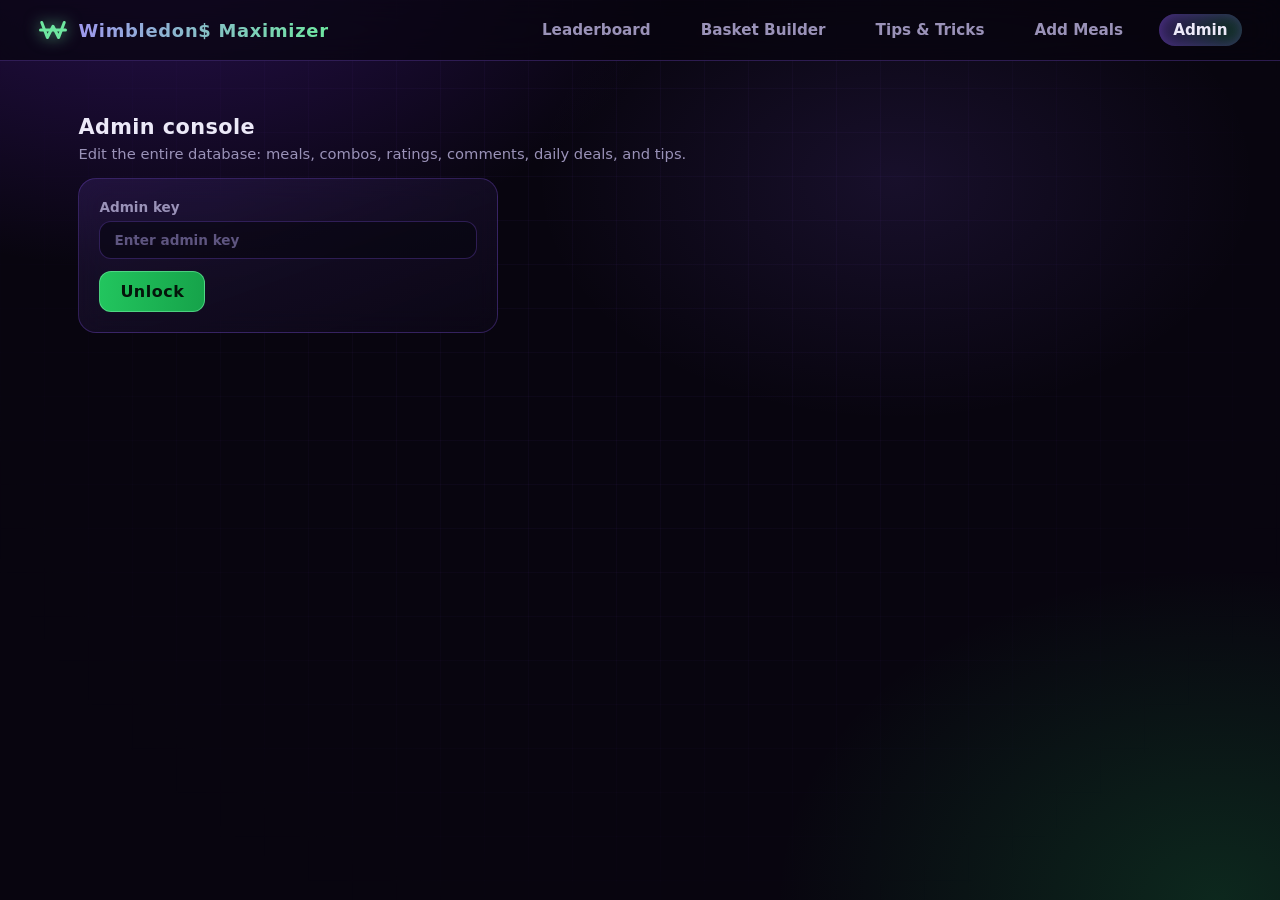
==== commit 8a4b35c8: "fix: raise per-item quantity cap from 20 to 99 20 was an arbitrary guard, not a game-logic rule, and" ====
--- a/static/admin.html
+++ b/static/admin.html
@@ -37,6 +37,8 @@
 
 let KEY = sessionStorage.getItem("wim_admin_key") || "";
 let tab = "meals";
+let meals = [];
+let newComboItems = [];
 const content = document.getElementById("tab-content");
 
 async function unlock(key) {
@@ -71,7 +73,7 @@
     <input class="ie-emoji" data-f="emoji" value="${esc(emoji)}" maxlength="8" placeholder="🍽">
     <input class="ie-name" data-f="meal_name" value="${esc(name)}" maxlength="60" placeholder="Item name">
     <input class="ie-price" data-f="price" type="number" step="0.01" min="0.01" value="${fmtW(priceCents)}" title="Price in Wimbledons">
-    <input class="ie-qty" data-f="qty" type="number" min="1" max="20" value="${qty}" title="Quantity">
+    <input class="ie-qty" data-f="qty" type="number" min="1" max="99" value="${qty}" title="Quantity">
     <button class="btn btn-sm btn-danger" data-act="rm-item" title="Remove">&times;</button>
   </div>`;
 }
@@ -85,6 +87,39 @@
       <button class="btn btn-sm btn-green" data-act="save-items" disabled>Save items</button>
     </div>
   </div>`;
+}
+
+function mealOptions() {
+  return meals.map(m => `<option value="${m.id}">${esc(m.emoji)} ${esc(m.name)} — ${fmtW(m.price_cents)}</option>`).join("");
+}
+
+// Render the picked-items list for the new honourable-mention combo form,
+// mirroring builder.html's basket-row/qty-controls pattern (dec/inc buttons,
+// not typable inputs, so nothing loses focus on re-render).
+function renderNewComboRows() {
+  const rowsEl = document.getElementById("new-combo-rows");
+  const totalEl = document.getElementById("new-combo-total");
+  const createBtn = document.querySelector('#new-combo-form [data-act="create-combo"]');
+  rowsEl.innerHTML = newComboItems.length === 0
+    ? `<span class="empty-hint">No items picked yet.</span>`
+    : newComboItems.map((it, idx) => `<div class="basket-row" data-idx="${idx}">
+        <span class="emoji">${esc(it.emoji)}</span>
+        <span class="bname">${esc(it.name)}</span>
+        <span class="qty-controls">
+          <button type="button" class="qbtn" data-act="pick-dec">&minus;</button>
+          <span>${it.qty}</span>
+          <button type="button" class="qbtn" data-act="pick-inc">+</button>
+        </span>
+        ${fmtW(it.price_cents * it.qty)}
+        <button type="button" class="btn btn-sm btn-danger" data-act="pick-rm" title="Remove">&times;</button>
+      </div>`).join("");
+  const total = newComboItems.reduce((s, it) => s + it.price_cents * it.qty, 0);
+  const off = total - TARGET;
+  totalEl.textContent = off === 0
+    ? `${fmtW(total)} — exactly 30 Wimbledons`
+    : `${fmtW(total)} Wimbledons (${off > 0 ? "+" : ""}${fmtW(off)})`;
+  totalEl.classList.toggle("ok", off === 0);
+  createBtn.disabled = off !== 0;
 }
 
 // Collect {price_cents, qty} and update the live total + save button for one editor.
@@ -122,22 +157,30 @@
         </td></tr>`).join("")}
     </table>`;
   } else if (tab === "combos") {
-    const combos = await api("GET", "/api/combos");
+    const [combos, allMeals] = await Promise.all([
+      api("GET", "/api/combos"), api("GET", "/api/meals"),
+    ]);
+    meals = allMeals;
+    newComboItems = [];
     content.innerHTML = `
       <div style="display:flex;justify-content:space-between;align-items:center;margin-bottom:14px">
         <span class="section-sub" style="margin:0">Funky admin-only combos flagged "honourable mention" — shown separately on the leaderboard, never counted in the ranking.</span>
         <button class="btn btn-sm" data-act="toggle-new-combo" style="white-space:nowrap">+ New honourable mention</button>
       </div>
-      <div class="item-editor" id="new-combo-form" style="display:none;margin-bottom:18px;padding-bottom:14px;border-bottom:1px dashed rgba(139,92,246,0.25)">
+      <div id="new-combo-form" style="display:none;margin-bottom:18px;padding-bottom:14px;border-bottom:1px dashed rgba(139,92,246,0.25)">
         <div style="display:flex;gap:10px;margin-bottom:10px">
           <input id="new-combo-name" placeholder="Combo name" style="flex:1">
           <input id="new-combo-author" placeholder="Author (e.g. Admin)" style="flex:1">
         </div>
-        <div class="ie-rows">${itemRow()}</div>
+        <div style="display:flex;gap:8px;margin-bottom:12px">
+          <select id="new-combo-picker" style="flex:1">${mealOptions()}</select>
+          <input id="new-combo-qty" type="number" min="1" max="99" value="1" style="width:70px" title="Quantity">
+          <button type="button" class="btn btn-sm" data-act="pick-add">+ Add</button>
+        </div>
+        <div class="basket-list" id="new-combo-rows"></div>
         <div class="ie-foot">
-          <button class="btn btn-sm" data-act="add-item">+ Add item</button>
-          <span class="ie-total"></span>
-          <button class="btn btn-sm btn-green" data-act="save-items" disabled>Create</button>
+          <span class="ie-total" id="new-combo-total"></span>
+          <button class="btn btn-sm btn-green" data-act="create-combo" disabled>Create</button>
         </div>
       </div>
       <table class="admin">
@@ -219,17 +262,17 @@
     const form = document.getElementById("new-combo-form");
     const show = form.style.display === "none";
     form.style.display = show ? "block" : "none";
-    if (show) recomputeEditor(form);
-    return;
-  }
-
-  // combo item-editor actions live either inside a .combo-editor row (editing
-  // an existing combo's items) or the standalone #new-combo-form (creating a
-  // new honourable-mention combo from scratch) — same markup, same handlers.
+    if (show) { newComboItems = []; renderNewComboRows(); }
+    return;
+  }
+
+  // combo item-editor actions here only ever apply to an EXISTING combo's
+  // items (inside a tr.combo-editor row) — creating a new honourable mention
+  // uses the meal-picker actions below instead.
   if (act === "add-item" || act === "rm-item" || act === "save-items") {
     e.preventDefault();
     const editor = btn.closest(".item-editor");
-    const editorRow = btn.closest("tr.combo-editor"); // absent when creating a new combo
+    const editorRow = btn.closest("tr.combo-editor");
     if (act === "add-item") {
       editor.querySelector(".ie-rows").insertAdjacentHTML("beforeend", itemRow());
       recomputeEditor(editor);
@@ -244,19 +287,54 @@
         qty: Number(r.querySelector(".ie-qty").value),
       }));
       try {
-        if (editorRow) {
-          const cid = Number(editorRow.dataset.editor);
-          await api("PUT", `/api/admin/combos/${cid}/items`, { items }, KEY);
-          toast("Combo items saved"); loadTab();
-        } else {
-          const name = document.getElementById("new-combo-name").value.trim();
-          const author = document.getElementById("new-combo-author").value.trim();
-          if (!name || !author) { toast("Name and author are required", true); return; }
-          await api("POST", "/api/admin/combos", { name, author, items }, KEY);
-          toast("Honourable mention created"); loadTab();
-        }
+        const cid = Number(editorRow.dataset.editor);
+        await api("PUT", `/api/admin/combos/${cid}/items`, { items }, KEY);
+        toast("Combo items saved"); loadTab();
       } catch (err) { toast(err.message, true); }
     }
+    return;
+  }
+
+  // meal-picker actions for creating a new honourable-mention combo — emoji,
+  // name, and price always come from the selected meal record, never typed.
+  if (act === "pick-add") {
+    e.preventDefault();
+    const sel = document.getElementById("new-combo-picker");
+    const qtyInput = document.getElementById("new-combo-qty");
+    const mealId = Number(sel.value);
+    const qty = Math.max(1, Number(qtyInput.value) || 1);
+    const meal = meals.find(m => m.id === mealId);
+    if (!meal) return;
+    const existing = newComboItems.find(it => it.meal_id === mealId);
+    if (existing) existing.qty += qty;
+    else newComboItems.push({ meal_id: mealId, emoji: meal.emoji, name: meal.name, price_cents: meal.price_cents, qty });
+    qtyInput.value = 1;
+    renderNewComboRows();
+    return;
+  }
+  if (act === "pick-dec" || act === "pick-inc" || act === "pick-rm") {
+    e.preventDefault();
+    const idx = Number(btn.closest(".basket-row").dataset.idx);
+    if (act === "pick-inc") newComboItems[idx].qty++;
+    else if (act === "pick-dec") {
+      newComboItems[idx].qty--;
+      if (newComboItems[idx].qty <= 0) newComboItems.splice(idx, 1);
+    } else newComboItems.splice(idx, 1);
+    renderNewComboRows();
+    return;
+  }
+  if (act === "create-combo") {
+    e.preventDefault();
+    const name = document.getElementById("new-combo-name").value.trim();
+    const author = document.getElementById("new-combo-author").value.trim();
+    if (!name || !author) { toast("Name and author are required", true); return; }
+    const items = newComboItems.map(it => ({
+      emoji: it.emoji, meal_name: it.name, price_cents: it.price_cents, qty: it.qty,
+    }));
+    try {
+      await api("POST", "/api/admin/combos", { name, author, items }, KEY);
+      toast("Honourable mention created"); loadTab();
+    } catch (err) { toast(err.message, true); }
     return;
   }
 
--- a/static/style.css
+++ b/static/style.css
@@ -103,14 +103,19 @@
 
 /* ---------- cards ---------- */
 
-.combo-grid {
-  display: grid; grid-template-columns: repeat(auto-fill, minmax(310px, 1fr));
-  gap: 26px; margin-top: 26px;
-}
+/* Horizontally-scrolling strip (combos, honourable mentions): cards sit still
+   side by side instead of floating in a reflowing grid — drag/scroll to browse. */
+.combo-strip {
+  display: flex; gap: 26px; margin-top: 26px; padding-bottom: 16px;
+  overflow-x: auto; scroll-snap-type: x proximity;
+}
+.combo-strip .card { flex: 0 0 310px; scroll-snap-align: start; }
+.combo-strip::-webkit-scrollbar { height: 10px; }
+.combo-strip::-webkit-scrollbar-thumb { background: var(--glass-strong); border-radius: 999px; }
+.combo-strip::-webkit-scrollbar-track { background: transparent; }
 
 .card {
   position: relative;
-  z-index: 1;
   background: linear-gradient(160deg, var(--glass-strong), rgba(13, 8, 25, 0.6));
   border: 1px solid var(--glass-border);
   border-radius: var(--radius);
@@ -118,19 +123,13 @@
   backdrop-filter: blur(14px);
   -webkit-backdrop-filter: blur(14px);
   box-shadow: 0 12px 40px rgba(0, 0, 0, 0.45), 0 0 0 1px rgba(255, 255, 255, 0.02) inset;
-  animation: floaty 6s ease-in-out infinite;
   transition: border-color 0.2s, box-shadow 0.2s;
 }
-/* Floating neighbors have no fixed stacking order, so a card being interacted
-   with (hovered, focused, or with its comments open) needs to win the paint
-   order explicitly — otherwise a still-floating card can drift on top of it. */
 .card:hover,
 .card:focus-within,
 .card:has(.comments.open) {
   border-color: rgba(110, 231, 160, 0.5);
   box-shadow: 0 16px 48px rgba(0, 0, 0, 0.5), 0 0 26px rgba(110, 231, 160, 0.12);
-  animation-play-state: paused;
-  z-index: 20;
 }
 
 @keyframes floaty {
@@ -262,6 +261,30 @@
 .react-btn:hover { border-color: var(--green-neon); color: var(--text); }
 .react-btn.active { color: var(--green-neon); border-color: var(--green-neon); background: rgba(34, 197, 94, 0.12); }
 .react-btn[data-r="down"].active { color: var(--red); border-color: var(--red); background: rgba(248, 113, 113, 0.12); }
+
+/* scrolling ticker banner (Tips & Tricks): top tips crawl across continuously,
+   separate from the full list below where reacting actually happens */
+.ticker-wrap {
+  position: relative; overflow: hidden; max-width: 640px; margin: 0 auto 20px;
+  padding: 10px 0; border-radius: var(--radius);
+  background: linear-gradient(160deg, var(--glass-strong), rgba(13, 8, 25, 0.6));
+  border: 1px solid var(--glass-border);
+  -webkit-mask-image: linear-gradient(90deg, transparent, #000 6%, #000 94%, transparent);
+  mask-image: linear-gradient(90deg, transparent, #000 6%, #000 94%, transparent);
+}
+.ticker-track {
+  display: flex; width: max-content; gap: 32px; padding-left: 32px;
+  animation: ticker 34s linear infinite;
+}
+.ticker-wrap:hover .ticker-track { animation-play-state: paused; }
+.ticker-item { display: flex; align-items: center; gap: 8px; white-space: nowrap; font-size: 0.88rem; }
+.ticker-item .t-rank { color: var(--green-neon); font-weight: 800; }
+.ticker-item .t-score { color: var(--purple-bright); font-weight: 700; }
+.ticker-item .t-text { color: var(--text); }
+@keyframes ticker {
+  from { transform: translateX(0); }
+  to { transform: translateX(-50%); }
+}
 
 /* ---------- builder arena ---------- */
 
